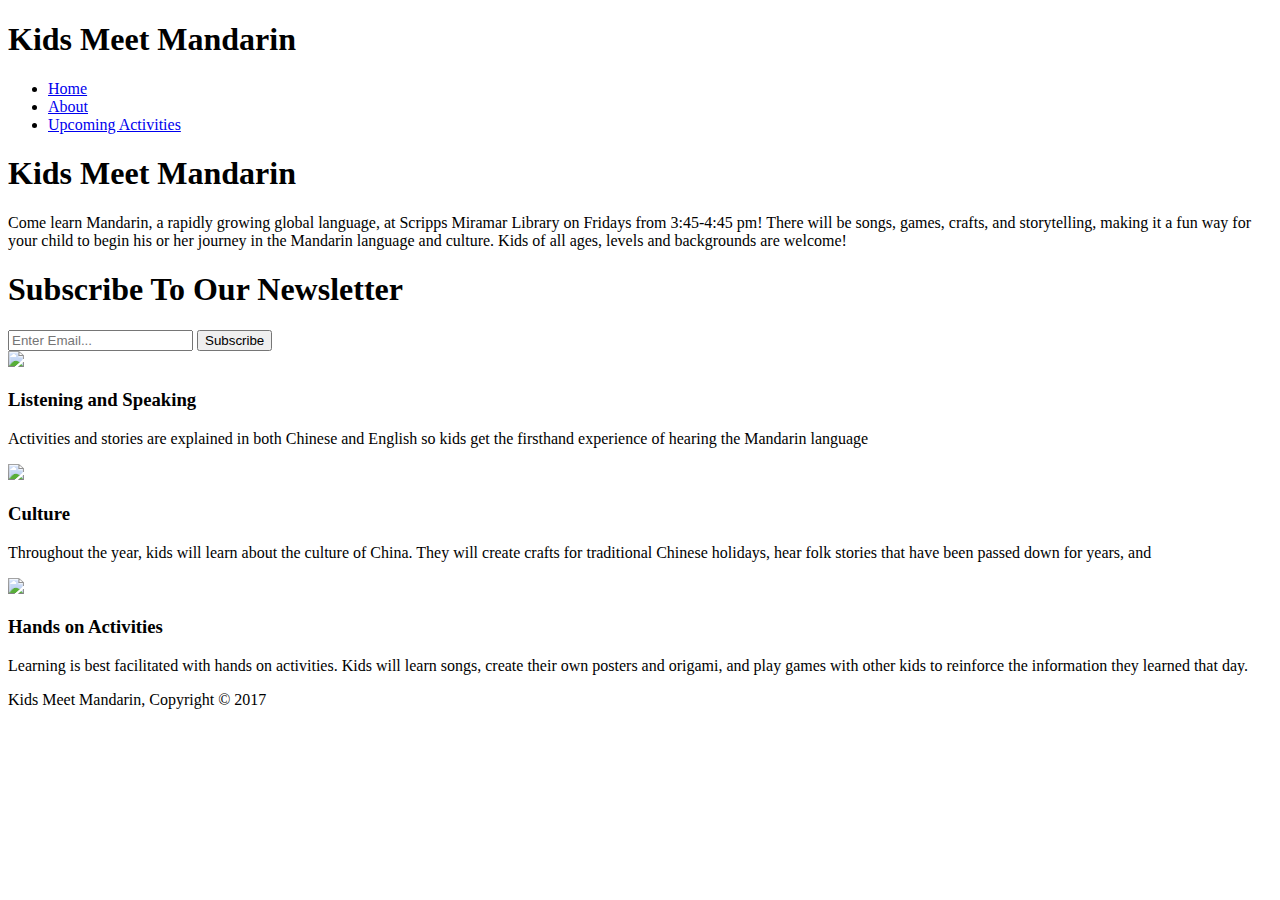
==== index.html @ de2ff3e3 "Add files via upload" ====
<!DOCTYPE html>
<html>
  <head>
    <meta charset="utf-8">
    <meta name="viewport" content="width=device-width">
    <meta name= "description" content="Kids Meet Mandarin library program">
    <meta name="keywords" content= "Kids Meet Mandarin, elementary school,
      foreign language, library">
    <meta name="author" content="Winice Hui">

    <title> Kids Meet Mandarin | Welcome </title>
    <link rel="stylesheet" href="./css/style.css">

  </head>

  <body>
  <header>
    <div class= "container">
      <div id="branding">
        <h1><span class= "highlight"> Kids Meet Mandarin  </span></h1>
      </div>
      <nav>
        <ul>
          <li class= "current"><a href="index.html">Home</a></li>
          <li><a href="about.html">About</a></li>
          <li><a href="upcoming.html">Upcoming Activities</a></li>
        </ul>
      </nav>
    </div>
  </header>

  <section id="showcase">
    <div class="container">
      <h1>Kids Meet Mandarin</h1>
      <p> Come learn Mandarin, a rapidly growing global language, at Scripps
        Miramar Library on Fridays from 3:45-4:45 pm!
        There will be songs, games, crafts, and storytelling, making it a fun
        way for your child to begin his or her journey in the Mandarin language
        and culture. Kids of all ages, levels and backgrounds are welcome!
      </p>
    </div>
  </section>

  <section id="newsletter">
    <div class="container">
      <h1>Subscribe To Our Newsletter </h1>
      <form>
        <input type="email" placeholder="Enter Email...">
        <button type="submit" class= "button_1">Subscribe</button>
      </form>
    </div>
  </section>

  <section id="boxes">
    <div class="container">
      <div class="box">
        <img src="./img/logo_listeningandspeaking2.jpg">
        <h3>Listening and Speaking</h3>
        <p>Activities and stories are explained in both Chinese and English
        so kids get the firsthand experience of hearing the Mandarin language
        </p>
      </div>

      <div class="box">
        <img src="./img/logo_chineseculture.jpg">
        <h3>Culture</h3>
        <p>Throughout the year, kids will learn about the culture of China.
          They will create crafts for traditional Chinese holidays, hear
          folk stories that have been passed down for years, and
        </p>
      </div>

      <div class="box">
        <img src="./img/logo_handsonactivities.jpg">
        <h3>Hands on Activities</h3>
        <p>Learning is best facilitated with hands on activities. Kids will
          learn songs, create their own posters and origami, and play games
          with other kids to reinforce the information they learned that day.
        </p>
      </div>
    </div>
  </section>

  <footer>
    <p> Kids Meet Mandarin, Copyright &copy; 2017 </p>

  </footer>

  </body>
</html>
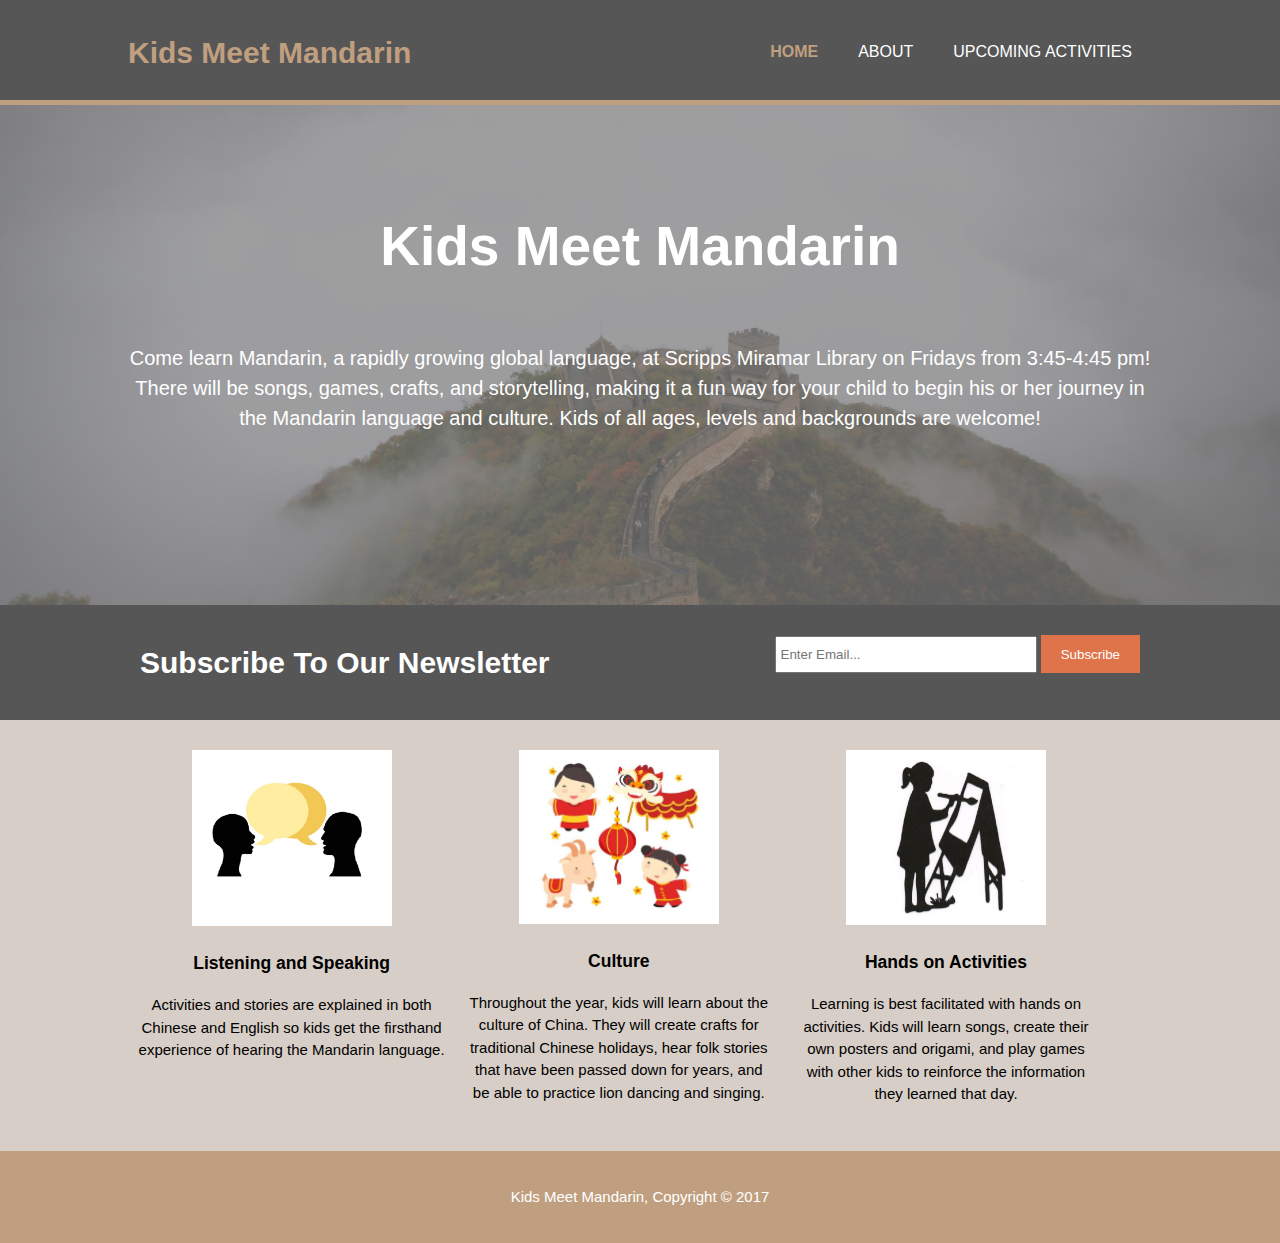
==== commit ac01abef: "edits" ====
--- a/index.html
+++ b/index.html
@@ -57,7 +57,7 @@
         <img src="./img/logo_listeningandspeaking2.jpg">
         <h3>Listening and Speaking</h3>
         <p>Activities and stories are explained in both Chinese and English
-        so kids get the firsthand experience of hearing the Mandarin language
+        so kids get the firsthand experience of hearing the Mandarin language.
         </p>
       </div>
 
@@ -66,7 +66,8 @@
         <h3>Culture</h3>
         <p>Throughout the year, kids will learn about the culture of China.
           They will create crafts for traditional Chinese holidays, hear
-          folk stories that have been passed down for years, and
+          folk stories that have been passed down for years, and be able to
+          practice lion dancing and singing.
         </p>
       </div>
 
--- a/css/style.css
+++ b/css/style.css
@@ -0,0 +1,209 @@
+body{
+  font:15px/1.5 Arial, Helvetica, sans-serif;
+  padding:0;
+  margin:0;
+  background-color: #D7CEC7;
+}
+
+/* Global */
+.container{
+  width:80%;
+  margin:auto;
+  overflow:hidden;
+}
+
+ul{
+  margin:0;
+  padding:0;
+}
+
+.button_1{
+  height:38px;
+  background:#DF744A;
+  border:0;
+  padding-left: 20px;
+  padding-right: 20px;
+  color:#ffffff;
+}
+
+.dark{
+  padding:15px;
+  padding-left: 50px;
+  background:#565656;
+  color:#ffffff;
+  margin-top: 10px;
+  margin-bottom: 10px;
+
+}
+
+/*Header */
+header{
+  background-color:#565656;
+  color:#ffffff;
+  padding-top:30px;
+  min-height:70px;
+  border-bottom:#C09F80 5px solid;
+}
+
+header a{
+  color:#ffffff;
+  text-decoration:none;
+  text-transform:uppercase;
+  font-size:16px;
+}
+
+header li{
+  float:left;
+  display:inline;
+  padding: 0 20px 0 20px;
+}
+
+header #branding{
+  float:left;
+}
+
+header #branding h1{
+  margin:0;
+}
+
+header nav{
+  float:right;
+  margin-top:10px;
+}
+
+header .highlight, header .current a{
+  color:#C09F80;
+  font-weight:bold;
+}
+
+header a:hover{
+  color:#373737;
+  font-weight:bold;
+}
+
+/*Showcase */
+#showcase{
+
+  min-height:500px;
+  background-size: cover;
+  background-image:url('../img/showcase2.jpg');
+  filter: alpha(opacity=10);
+  background-repeat:no-repeat;
+  background-position:center;
+
+  text-align:center;
+  color:#ffffff;
+}
+
+#showcase h1{
+  font-size: 55px;
+  margin-bottom:55px;
+  margin-top:100px;
+}
+
+#showcase p{
+  font-size:20px;
+  line-height: auto;
+}
+
+/*Newsletter */
+#newsletter{
+  padding:15px;
+  color:#ffffff;
+  background-color:#565656;
+}
+
+#newsletter h1{
+  float:left;
+}
+
+#newsletter form{
+  float:right;
+  margin-top:15px;
+}
+
+#newsletter input[type="email"]{
+  padding:4px;
+  height:25px;
+  width:250px;
+}
+
+/*boxes*/
+#boxes{
+  margin-top:20px;
+}
+
+#boxes .box{
+  float:left;
+  text-align:center;
+  width:30%;
+  padding:10px;
+}
+
+#boxes .box img{
+  width:200px;
+}
+
+/*main*/
+#main-col{
+  float:left;
+  width:65%;
+}
+
+/*sidebar*/
+#sidebar{
+  float: right;
+  width:30%;
+  margin-top:10px;
+}
+
+/*upcoming*/
+#classes li{
+  list-style:none;
+  padding:20px;
+  border:#cccccc solid 2px;
+  margin-bottom:5px;
+  background: #e6e6e6;
+
+}
+/*foooter */
+footer{
+  padding:20px;
+  margin-top:20px;
+  color:#ffffff;
+  background-color:#C09F80;
+  text-align:center;
+}
+
+/*Media Queries*/
+@media(max-width:760px) {
+  header #branding,
+  header nav,
+  header nav li
+  #newsletter h1,
+  #newsletter form,
+  #boxes .box,
+  #main-col,
+  #sidebar{
+    float: none;
+    text-align:center;
+    width:100%;
+  }
+
+  header{
+    padding-bottom: 20px;
+  }
+
+  #showcase h1{
+    margin-top:40px;
+  }
+
+  #newsletter button{
+    display: block;
+    width:100%;
+    margin-top: 5px;
+  }
+
+  #newsletter form input[type="email"]{
+    width:100%
+  }
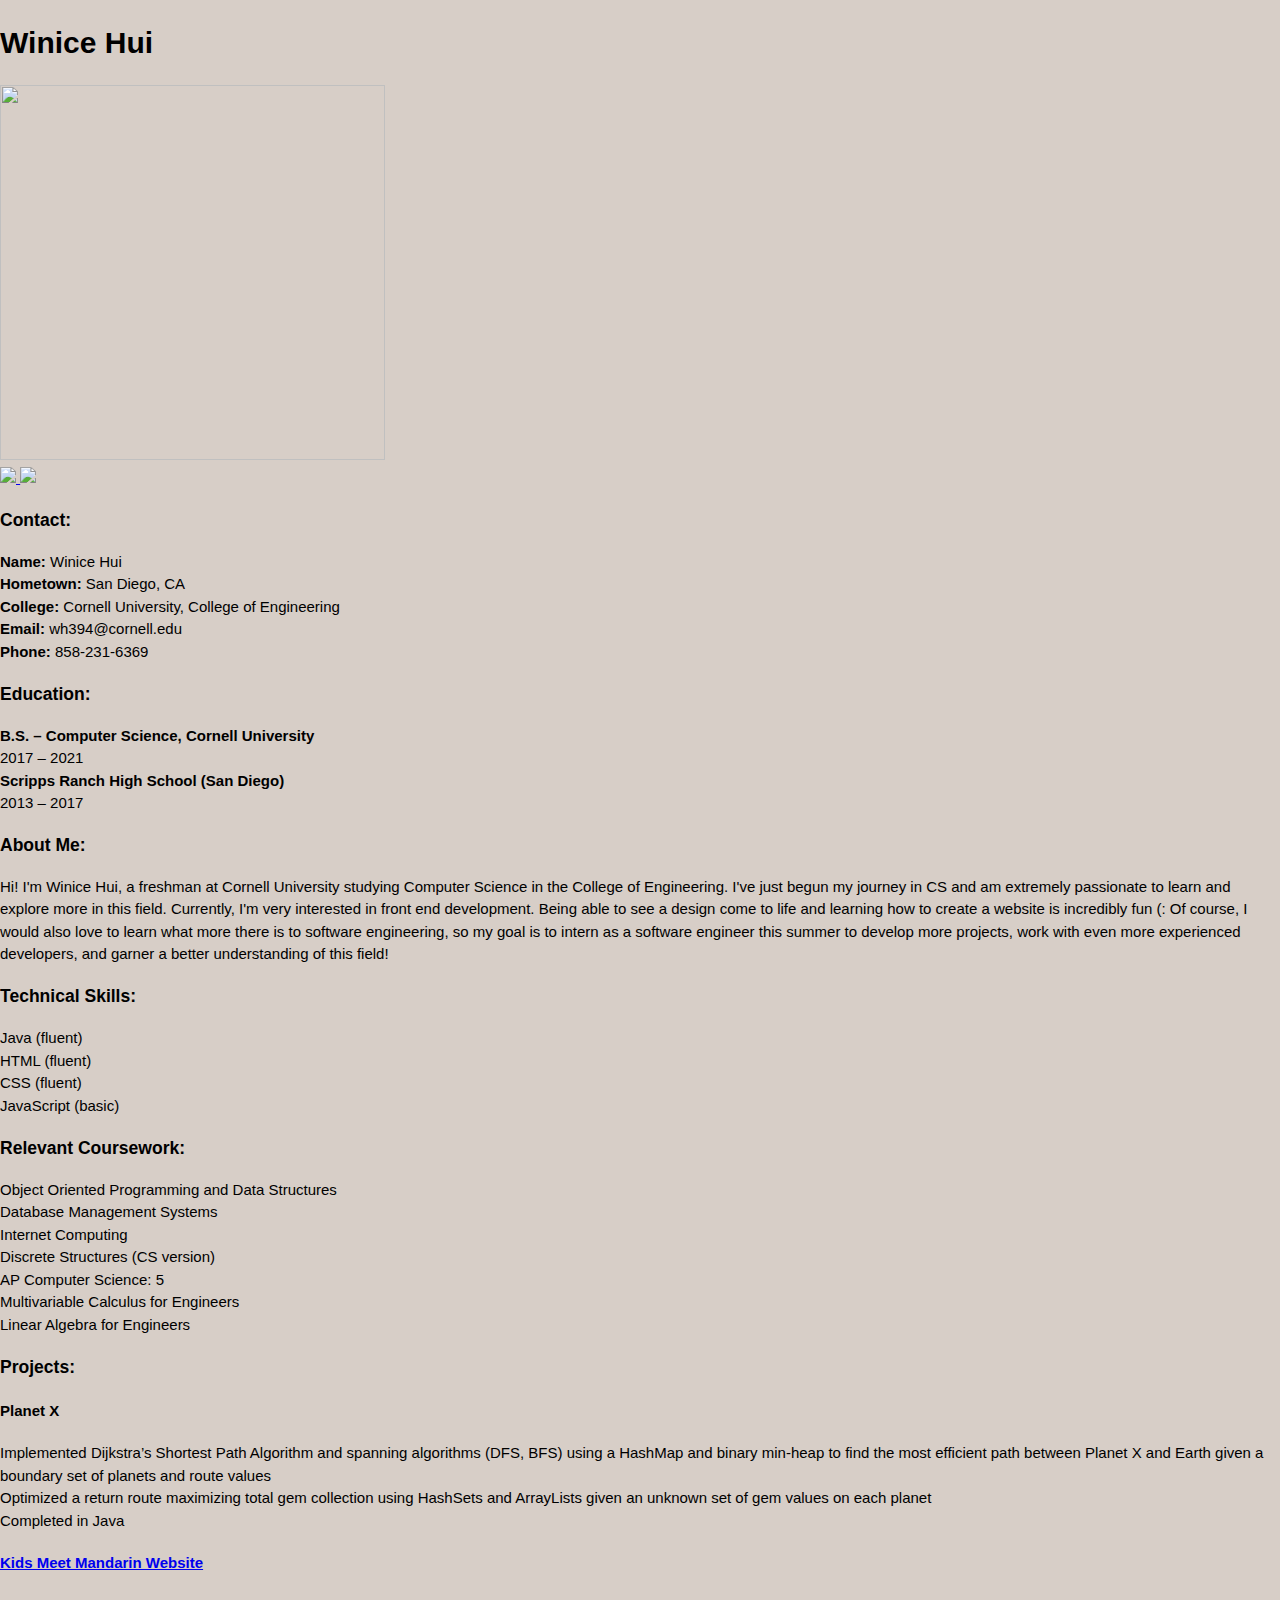
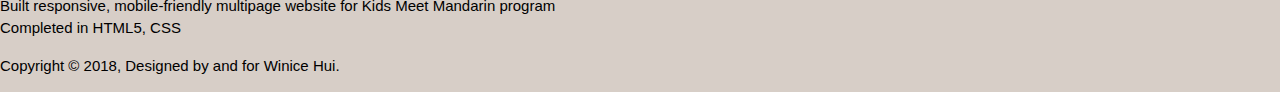
==== commit 206e5265: "Add files via upload" ====
--- a/index.html
+++ b/index.html
@@ -1,91 +1,103 @@
-<!DOCTYPE html>
-<html>
-  <head>
-    <meta charset="utf-8">
-    <meta name="viewport" content="width=device-width">
-    <meta name= "description" content="Kids Meet Mandarin library program">
-    <meta name="keywords" content= "Kids Meet Mandarin, elementary school,
-      foreign language, library">
-    <meta name="author" content="Winice Hui">
 
-    <title> Kids Meet Mandarin | Welcome </title>
-    <link rel="stylesheet" href="./css/style.css">
+ <!DOCTYPE HTML>
+<html lang=en>
 
-  </head>
+<head>
+  <meta charset="utf-8">
+  <title>Winice Hui</title>
+  <link rel="stylesheet" href="./css/style.css" type="text/css" media="screen, print" />
+</head>
 
-  <body>
-  <header>
-    <div class= "container">
-      <div id="branding">
-        <h1><span class= "highlight"> Kids Meet Mandarin  </span></h1>
-      </div>
-      <nav>
+<body>
+  <div id="container">
+    <div id="content">
+
+        <h1>Winice Hui</h1>
+          <img src="./img/prof2.jpg" style="width:385px;height:375px;">
+
+          <div id="logos">
+            <a href="https://github.com/winicehui">
+              <img src="./img/github.png">
+            </a>
+
+            <a download="Resume - Winice Hui" href="./img/Resume- Winice Hui.pdf">
+              <img src="./img/resume.png">
+            </a>
+          </div>
+
+      <div class="entry">
+        <h3>Contact:</h3>
+        <p>
+          <b>Name: </b> Winice Hui<br />
+          <b>Hometown: </b> San Diego, CA<br />
+          <b> College: </b> Cornell University, College of Engineering <br />
+          <b> Email: </b> wh394@cornell.edu<br />
+          <b> Phone: </b> 858-231-6369
+        </p>
+
+        <h3>Education:</h3>
+        <p>
+          <b>B.S. &#8211; Computer Science, Cornell University </b></br>2017 &#8211; 2021
+          <br />
+          <b>Scripps Ranch High School (San Diego)</b> </br> 2013 &#8211; 2017
+        </p>
+
+        <h3>About Me:</h3>
+        <p>Hi! I'm Winice Hui, a freshman at Cornell University studying Computer Science in the College
+        of Engineering. I've just begun my journey in CS and am extremely passionate
+        to learn and explore more in this field. Currently, I'm very interested in
+        front end development. Being able to see a design come to life and
+        learning how to create a website is incredibly fun (:
+        Of course, I would also love to learn what more there is to software engineering,
+        so my goal is to intern as a software engineer this summer to develop more projects,
+        work with even more experienced developers, and garner a better understanding of this field!</p>
+
+        <h3>Technical Skills:</h3>
         <ul>
-          <li class= "current"><a href="index.html">Home</a></li>
-          <li><a href="about.html">About</a></li>
-          <li><a href="upcoming.html">Upcoming Activities</a></li>
+          <li>Java (fluent)</li>
+          <li>HTML (fluent)</li>
+          <li>CSS (fluent)</li>
+          <li>JavaScript (basic)</li>
         </ul>
-      </nav>
-    </div>
-  </header>
 
-  <section id="showcase">
-    <div class="container">
-      <h1>Kids Meet Mandarin</h1>
-      <p> Come learn Mandarin, a rapidly growing global language, at Scripps
-        Miramar Library on Fridays from 3:45-4:45 pm!
-        There will be songs, games, crafts, and storytelling, making it a fun
-        way for your child to begin his or her journey in the Mandarin language
-        and culture. Kids of all ages, levels and backgrounds are welcome!
-      </p>
-    </div>
-  </section>
+        <h3>Relevant Coursework:</h3>
+        <ul>
+          <li>Object Oriented Programming and Data Structures</li>
+          <li> Database Management Systems </li>
+          <li> Internet Computing </li>
+          <li>Discrete Structures (CS version)</li>
+          <li>AP Computer Science: 5</li>
+          <li>Multivariable Calculus for Engineers</li>
+          <li>Linear Algebra for Engineers</li>
+        </ul>
 
-  <section id="newsletter">
-    <div class="container">
-      <h1>Subscribe To Our Newsletter </h1>
-      <form>
-        <input type="email" placeholder="Enter Email...">
-        <button type="submit" class= "button_1">Subscribe</button>
-      </form>
-    </div>
-  </section>
+        <h3>Projects:</h3>
+        <h4>Planet X</h4>
+          <ul>
+            <li>Implemented Dijkstra’s Shortest Path Algorithm and spanning
+              algorithms (DFS, BFS) using a HashMap and binary min-heap to find
+               the most efficient path between Planet X and Earth given a
+               boundary set of planets and route values </li>
+            <li>Optimized a return route maximizing total gem collection using
+              HashSets and ArrayLists given an unknown set of gem values on
+              each planet </li>
+            <li>Completed in Java </li>
+          </ul>
 
-  <section id="boxes">
-    <div class="container">
-      <div class="box">
-        <img src="./img/logo_listeningandspeaking2.jpg">
-        <h3>Listening and Speaking</h3>
-        <p>Activities and stories are explained in both Chinese and English
-        so kids get the firsthand experience of hearing the Mandarin language.
-        </p>
+
+        <h4> <a href= "http://winicehui.me/KidsMeetMandarin/">Kids Meet Mandarin
+           Website</a></h4>
+          <ul>
+            <li>Built responsive, mobile-friendly multipage website for Kids
+              Meet Mandarin program </li>
+            <li>Completed in HTML5, CSS </li>
+          </ul>
+        </div>
       </div>
 
-      <div class="box">
-        <img src="./img/logo_chineseculture.jpg">
-        <h3>Culture</h3>
-        <p>Throughout the year, kids will learn about the culture of China.
-          They will create crafts for traditional Chinese holidays, hear
-          folk stories that have been passed down for years, and be able to
-          practice lion dancing and singing.
-        </p>
-      </div>
-
-      <div class="box">
-        <img src="./img/logo_handsonactivities.jpg">
-        <h3>Hands on Activities</h3>
-        <p>Learning is best facilitated with hands on activities. Kids will
-          learn songs, create their own posters and origami, and play games
-          with other kids to reinforce the information they learned that day.
-        </p>
+      <div id="footer">
+        <p>Copyright &copy; 2018, Designed by and for Winice Hui.</p>
       </div>
     </div>
-  </section>
-
-  <footer>
-    <p> Kids Meet Mandarin, Copyright &copy; 2017 </p>
-
-  </footer>
-
   </body>
 </html>
--- a/css/style.css
+++ b/css/style.css
@@ -1,209 +1,219 @@
-body{
-  font:15px/1.5 Arial, Helvetica, sans-serif;
-  padding:0;
-  margin:0;
-  background-color: #D7CEC7;
-}
-
-/* Global */
-.container{
-  width:80%;
-  margin:auto;
-  overflow:hidden;
-}
-
-ul{
-  margin:0;
-  padding:0;
-}
-
-.button_1{
-  height:38px;
-  background:#DF744A;
-  border:0;
-  padding-left: 20px;
-  padding-right: 20px;
-  color:#ffffff;
-}
-
-.dark{
-  padding:15px;
-  padding-left: 50px;
-  background:#565656;
-  color:#ffffff;
-  margin-top: 10px;
-  margin-bottom: 10px;
-
-}
-
-/*Header */
-header{
-  background-color:#565656;
-  color:#ffffff;
-  padding-top:30px;
-  min-height:70px;
-  border-bottom:#C09F80 5px solid;
-}
-
-header a{
-  color:#ffffff;
-  text-decoration:none;
-  text-transform:uppercase;
-  font-size:16px;
-}
-
-header li{
-  float:left;
-  display:inline;
-  padding: 0 20px 0 20px;
-}
-
-header #branding{
-  float:left;
-}
-
-header #branding h1{
-  margin:0;
-}
-
-header nav{
-  float:right;
-  margin-top:10px;
-}
-
-header .highlight, header .current a{
-  color:#C09F80;
-  font-weight:bold;
-}
-
-header a:hover{
-  color:#373737;
-  font-weight:bold;
-}
-
-/*Showcase */
-#showcase{
-
-  min-height:500px;
-  background-size: cover;
-  background-image:url('../img/showcase2.jpg');
-  filter: alpha(opacity=10);
-  background-repeat:no-repeat;
-  background-position:center;
-
-  text-align:center;
-  color:#ffffff;
-}
-
-#showcase h1{
-  font-size: 55px;
-  margin-bottom:55px;
-  margin-top:100px;
-}
-
-#showcase p{
-  font-size:20px;
-  line-height: auto;
-}
-
-/*Newsletter */
-#newsletter{
-  padding:15px;
-  color:#ffffff;
-  background-color:#565656;
-}
-
-#newsletter h1{
-  float:left;
-}
-
-#newsletter form{
-  float:right;
-  margin-top:15px;
-}
-
-#newsletter input[type="email"]{
-  padding:4px;
-  height:25px;
-  width:250px;
-}
-
-/*boxes*/
-#boxes{
-  margin-top:20px;
-}
-
-#boxes .box{
-  float:left;
-  text-align:center;
-  width:30%;
-  padding:10px;
-}
-
-#boxes .box img{
-  width:200px;
-}
-
-/*main*/
-#main-col{
-  float:left;
-  width:65%;
-}
-
-/*sidebar*/
-#sidebar{
-  float: right;
-  width:30%;
-  margin-top:10px;
-}
-
-/*upcoming*/
-#classes li{
-  list-style:none;
-  padding:20px;
-  border:#cccccc solid 2px;
-  margin-bottom:5px;
-  background: #e6e6e6;
-
-}
-/*foooter */
-footer{
-  padding:20px;
-  margin-top:20px;
-  color:#ffffff;
-  background-color:#C09F80;
-  text-align:center;
-}
-
-/*Media Queries*/
-@media(max-width:760px) {
-  header #branding,
-  header nav,
-  header nav li
-  #newsletter h1,
-  #newsletter form,
-  #boxes .box,
-  #main-col,
-  #sidebar{
-    float: none;
-    text-align:center;
-    width:100%;
-  }
-
-  header{
-    padding-bottom: 20px;
-  }
-
-  #showcase h1{
-    margin-top:40px;
-  }
-
-  #newsletter button{
-    display: block;
-    width:100%;
-    margin-top: 5px;
-  }
-
-  #newsletter form input[type="email"]{
-    width:100%
-  }
+body{
+  font:15px/1.5 Arial, Helvetica, sans-serif;
+  padding:0;
+  margin:0;
+  background-color: #D7CEC7;
+}
+
+/* Global */
+.container{
+  width:80%;
+  margin:auto;
+  overflow:hidden;
+}
+
+ul{
+  margin:0;
+  padding:0;
+}
+
+.button_1{
+  height:38px;
+  background:#DF744A;
+  border:0;
+  padding-left: 20px;
+  padding-right: 20px;
+  color:#ffffff;
+}
+
+.dark{
+  padding:15px;
+  padding-left: 50px;
+  background:#565656;
+  color:#ffffff;
+  margin-top: 10px;
+  margin-bottom: 10px;
+
+}
+
+/*Header */
+header{
+  background-color:#565656;
+  color:#ffffff;
+  padding-top:30px;
+  min-height:70px;
+  border-bottom:#C09F80 5px solid;
+}
+
+header a{
+  color:#ffffff;
+  text-decoration:none;
+  text-transform:uppercase;
+  font-size:16px;
+}
+
+header li{
+  float:left;
+  display:inline;
+  padding: 0 20px 0 20px;
+}
+
+header #branding{
+  float:left;
+}
+
+header #branding h1{
+  margin:0;
+}
+
+header nav{
+  float:right;
+  margin-top:10px;
+}
+
+header .highlight, header .current a{
+  color:#C09F80;
+  font-weight:bold;
+}
+
+header a:hover{
+  color:#373737;
+  font-weight:bold;
+}
+
+/*Showcase */
+#showcase{
+
+  min-height:500px;
+  background-size: cover;
+  background-image:url('../img/showcase2.jpg');
+  filter: alpha(opacity=10);
+  background-repeat:no-repeat;
+  background-position:center;
+
+  text-align:center;
+  color:#ffffff;
+}
+
+#showcase h1{
+  font-size: 55px;
+  margin-bottom:55px;
+  margin-top:100px;
+}
+
+#showcase p{
+  font-size:20px;
+  line-height: auto;
+}
+
+/*Newsletter */
+#newsletter{
+  padding:15px;
+  color:#ffffff;
+  background-color:#565656;
+}
+
+#newsletter h1{
+  float:left;
+}
+
+#newsletter form{
+  float:right;
+  margin-top:15px;
+}
+
+#newsletter input[type="email"]{
+  padding:4px;
+  height:25px;
+  width:250px;
+}
+
+/*boxes*/
+#boxes{
+  margin-top:20px;
+}
+
+#boxes .box{
+  float:left;
+  text-align:center;
+  width:30%;
+  padding:10px;
+}
+
+#boxes .box img{
+  width:200px;
+}
+
+/*main*/
+#main-col{
+  float:left;
+  width:65%;
+}
+
+
+
+#main-col .contact-info {
+  padding-top:10px;
+  padding-bottom:20px;
+}
+
+/*sidebar*/
+#sidebar{
+  float: right;
+  width:30%;
+  margin-top:10px;
+  align-items: center;
+}
+
+
+
+/*upcoming*/
+#classes li{
+  list-style:none;
+  padding:20px;
+  border:#cccccc solid 2px;
+  margin-bottom:20px;
+  background: #e6e6e6;
+
+}
+/*foooter */
+footer{
+  padding:20px;
+  margin-top:20px;
+  color:#ffffff;
+  background-color:#C09F80;
+  text-align:center;
+}
+
+/*Media Queries*/
+@media(max-width:760px) {
+  header #branding,
+  header nav,
+  header nav li
+  #newsletter h1,
+  #newsletter form,
+  #boxes .box,
+  #main-col,
+  #sidebar{
+    float: none;
+    text-align:center;
+    width:100%;
+  }
+
+  header{
+    padding-bottom: 20px;
+  }
+
+  #showcase h1{
+    margin-top:40px;
+  }
+
+  #newsletter button{
+    display: block;
+    width:100%;
+    margin-top: 5px;
+  }
+
+  #newsletter form input[type="email"]{
+    width:100%
+  }
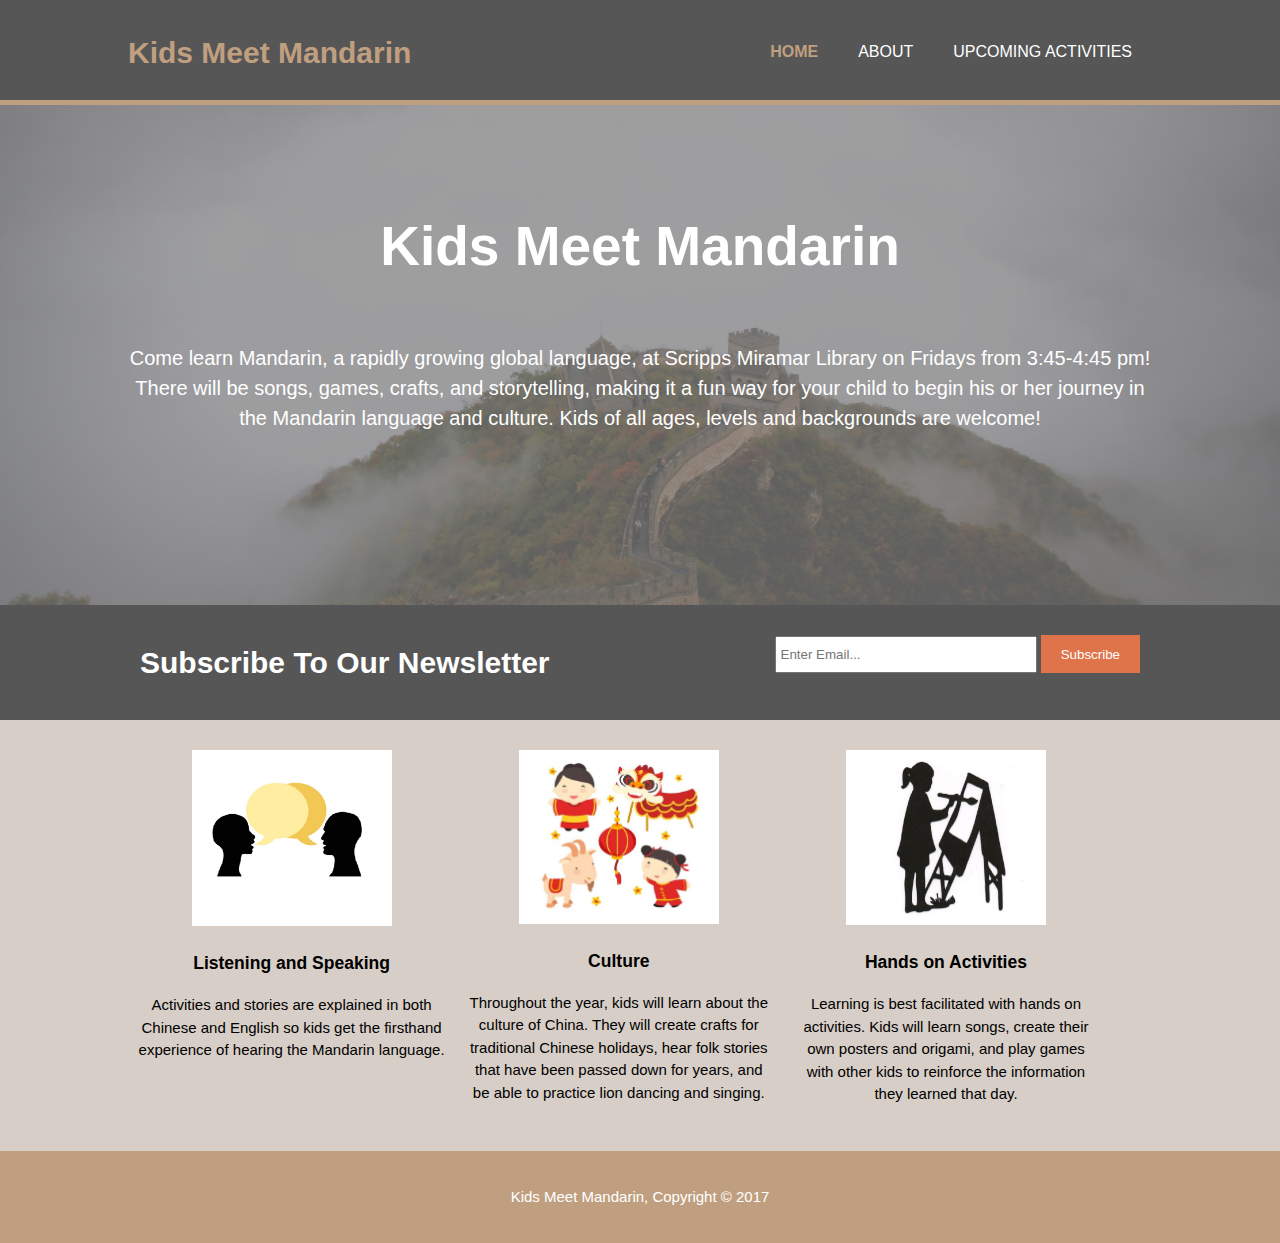
==== commit 988c4463: "Add files via upload" ====
--- a/index.html
+++ b/index.html
@@ -1,103 +1,91 @@
+<!DOCTYPE html>
+<html>
+  <head>
+    <meta charset="utf-8">
+    <meta name="viewport" content="width=device-width">
+    <meta name= "description" content="Kids Meet Mandarin library program">
+    <meta name="keywords" content= "Kids Meet Mandarin, elementary school,
+      foreign language, library">
+    <meta name="author" content="Winice Hui">
 
- <!DOCTYPE HTML>
-<html lang=en>
+    <title> Kids Meet Mandarin | Welcome </title>
+    <link rel="stylesheet" href="./css/style.css">
 
-<head>
-  <meta charset="utf-8">
-  <title>Winice Hui</title>
-  <link rel="stylesheet" href="./css/style.css" type="text/css" media="screen, print" />
-</head>
+  </head>
 
-<body>
-  <div id="container">
-    <div id="content">
+  <body>
+  <header>
+    <div class= "container">
+      <div id="branding">
+        <h1><span class= "highlight"> Kids Meet Mandarin  </span></h1>
+      </div>
+      <nav>
+        <ul>
+          <li class= "current"><a href="index.html">Home</a></li>
+          <li><a href="about.html">About</a></li>
+          <li><a href="upcoming.html">Upcoming Activities</a></li>
+        </ul>
+      </nav>
+    </div>
+  </header>
 
-        <h1>Winice Hui</h1>
-          <img src="./img/prof2.jpg" style="width:385px;height:375px;">
+  <section id="showcase">
+    <div class="container">
+      <h1>Kids Meet Mandarin</h1>
+      <p> Come learn Mandarin, a rapidly growing global language, at Scripps
+        Miramar Library on Fridays from 3:45-4:45 pm!
+        There will be songs, games, crafts, and storytelling, making it a fun
+        way for your child to begin his or her journey in the Mandarin language
+        and culture. Kids of all ages, levels and backgrounds are welcome!
+      </p>
+    </div>
+  </section>
 
-          <div id="logos">
-            <a href="https://github.com/winicehui">
-              <img src="./img/github.png">
-            </a>
+  <section id="newsletter">
+    <div class="container">
+      <h1>Subscribe To Our Newsletter </h1>
+      <form>
+        <input type="email" placeholder="Enter Email...">
+        <button type="submit" class= "button_1">Subscribe</button>
+      </form>
+    </div>
+  </section>
 
-            <a download="Resume - Winice Hui" href="./img/Resume- Winice Hui.pdf">
-              <img src="./img/resume.png">
-            </a>
-          </div>
-
-      <div class="entry">
-        <h3>Contact:</h3>
-        <p>
-          <b>Name: </b> Winice Hui<br />
-          <b>Hometown: </b> San Diego, CA<br />
-          <b> College: </b> Cornell University, College of Engineering <br />
-          <b> Email: </b> wh394@cornell.edu<br />
-          <b> Phone: </b> 858-231-6369
+  <section id="boxes">
+    <div class="container">
+      <div class="box">
+        <img src="./img/logo_listeningandspeaking2.jpg">
+        <h3>Listening and Speaking</h3>
+        <p>Activities and stories are explained in both Chinese and English
+        so kids get the firsthand experience of hearing the Mandarin language.
         </p>
-
-        <h3>Education:</h3>
-        <p>
-          <b>B.S. &#8211; Computer Science, Cornell University </b></br>2017 &#8211; 2021
-          <br />
-          <b>Scripps Ranch High School (San Diego)</b> </br> 2013 &#8211; 2017
-        </p>
-
-        <h3>About Me:</h3>
-        <p>Hi! I'm Winice Hui, a freshman at Cornell University studying Computer Science in the College
-        of Engineering. I've just begun my journey in CS and am extremely passionate
-        to learn and explore more in this field. Currently, I'm very interested in
-        front end development. Being able to see a design come to life and
-        learning how to create a website is incredibly fun (:
-        Of course, I would also love to learn what more there is to software engineering,
-        so my goal is to intern as a software engineer this summer to develop more projects,
-        work with even more experienced developers, and garner a better understanding of this field!</p>
-
-        <h3>Technical Skills:</h3>
-        <ul>
-          <li>Java (fluent)</li>
-          <li>HTML (fluent)</li>
-          <li>CSS (fluent)</li>
-          <li>JavaScript (basic)</li>
-        </ul>
-
-        <h3>Relevant Coursework:</h3>
-        <ul>
-          <li>Object Oriented Programming and Data Structures</li>
-          <li> Database Management Systems </li>
-          <li> Internet Computing </li>
-          <li>Discrete Structures (CS version)</li>
-          <li>AP Computer Science: 5</li>
-          <li>Multivariable Calculus for Engineers</li>
-          <li>Linear Algebra for Engineers</li>
-        </ul>
-
-        <h3>Projects:</h3>
-        <h4>Planet X</h4>
-          <ul>
-            <li>Implemented Dijkstra’s Shortest Path Algorithm and spanning
-              algorithms (DFS, BFS) using a HashMap and binary min-heap to find
-               the most efficient path between Planet X and Earth given a
-               boundary set of planets and route values </li>
-            <li>Optimized a return route maximizing total gem collection using
-              HashSets and ArrayLists given an unknown set of gem values on
-              each planet </li>
-            <li>Completed in Java </li>
-          </ul>
-
-
-        <h4> <a href= "http://winicehui.me/KidsMeetMandarin/">Kids Meet Mandarin
-           Website</a></h4>
-          <ul>
-            <li>Built responsive, mobile-friendly multipage website for Kids
-              Meet Mandarin program </li>
-            <li>Completed in HTML5, CSS </li>
-          </ul>
-        </div>
       </div>
 
-      <div id="footer">
-        <p>Copyright &copy; 2018, Designed by and for Winice Hui.</p>
+      <div class="box">
+        <img src="./img/logo_chineseculture.jpg">
+        <h3>Culture</h3>
+        <p>Throughout the year, kids will learn about the culture of China.
+          They will create crafts for traditional Chinese holidays, hear
+          folk stories that have been passed down for years, and be able to
+          practice lion dancing and singing.
+        </p>
+      </div>
+
+      <div class="box">
+        <img src="./img/logo_handsonactivities.jpg">
+        <h3>Hands on Activities</h3>
+        <p>Learning is best facilitated with hands on activities. Kids will
+          learn songs, create their own posters and origami, and play games
+          with other kids to reinforce the information they learned that day.
+        </p>
       </div>
     </div>
+  </section>
+
+  <footer>
+    <p> Kids Meet Mandarin, Copyright &copy; 2017 </p>
+
+  </footer>
+
   </body>
 </html>
